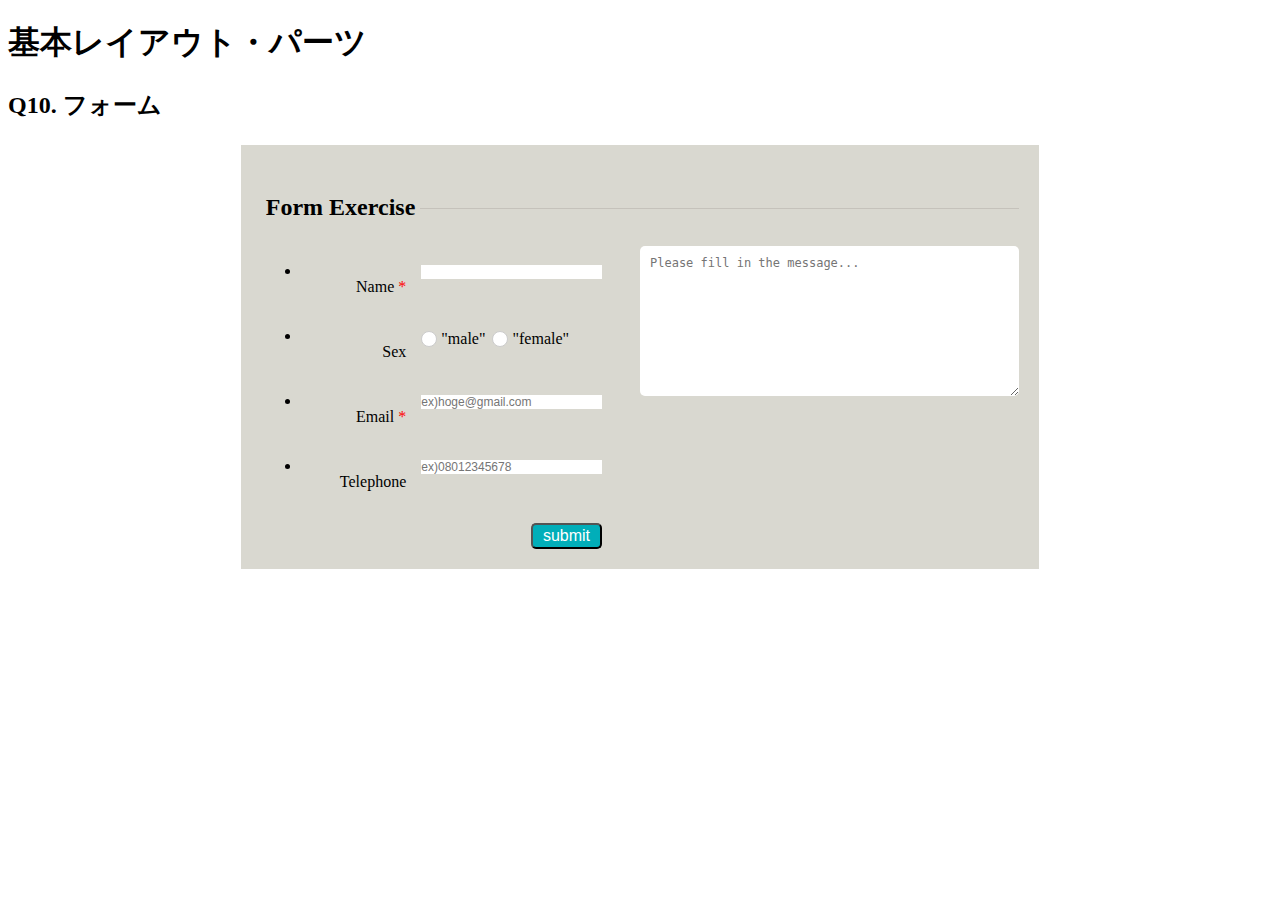
==== layout-parts/q10/index.html @ 524342ce "基本レイアウトq1〜q12の製作が完了しました。" ====
<!DOCTYPE html>
<html>
<head>
    <meta charset="utf-8">
    <meta http-equiv="X-UA-Compatible" content="IE=edge">
    <meta name="viewport" content="width=device-width, initial-scale=1.0, maximum-scale=1.0, user-scalable=no">
    <meta name="format-detection" content="telephone=no">
    <title>基本レイアウト・パーツ</title>
    <link rel="stylesheet" href="http://gizumo-inc.github.io/sample/front-lesson/layout-parts/assets/css/reset.css">
    <link rel="stylesheet" href="http://gizumo-inc.github.io/sample/front-lesson/layout-parts/assets/css/base.css">
    <link rel="stylesheet" href="../assets/css/base.css">
    <link rel="stylesheet" href="css/style.css">
</head>
<body>

<div class="wrapper">
    <h1 class="title">基本レイアウト・パーツ</h1>

    <div class="box">
        <h2 class="headline">
            <p class="headline__txt">Q10. フォーム</p>
        </h2>

        <!--
        Webサイトを作る際、コンタクトフォームを実装する機会がとても多くあります。
        Q7で出てきた、inputやtextarea要素を使えばフォームをつくることができます。
        この課題では、実際にユーザーが入力した値を送れる状態まで作っていただきます。answerの方で確認していただきたいのですが、全ての入力フォームを適当に記述してsubmitボタンを押してみてください。URL欄の最後に「?q10_1=...」という感じの文字列が追加されているのがわかると思います。
        これが、入力した値を送信できている状態です。本来ではこの値をサーバーサイドで受け取ってフォームの処理をするのですが、今回はHTMLを使って送信するまでをやってもらいます。
        answerで入力した値を自分で作ったフォームに全く同じように入力した場合、URLが全く同じように変わる状態にしてください。
        また赤の*(アスタリスク)の部分は必須項目です。必須項目を空にしたまま送信しようとするとアラートが表示される処理も再現しましょう。

        また、この問題はレイアウトが複雑なため、サイズや色の確認のためにデベロッパーツールを見ても構いません。
        ただ全ての答えを見るといったことはしないようにしましょう。

        ■この問題で使う大事なhtml要素
        ・form
        ・input(type="submit")
        -->
        <!-- 回答はここに書いてね -->
        <div class="container">
          <h3><span class="title-line">Form Exercise</span></h3>
          <form class="clearfix">
            <div class="main-area">
              <ul class="main-area-top">
                <li class="clearfix">
                  <p class="text-title">Name<span class="required-point"> *</span></p>
                  <div class="textbox">
                    <input type="text" class="textbox-init" name="q10_1" required>
                  </div>
                </li>
                <li class="clearfix">
                  <p class="text-title">Sex</p>
                  <div class="textbox">
                    <label class="radio-style">
                      <input type="radio" class="radio-btn" value="male" name="q10_2"><span class="radio-text">"male"</span>
                    </label>
                    <label class="radio_style">
                      <input type="radio" class="radio-btn" value="female" name="q10_2"><span class="radio-text">"female"</span>
                    </label>
                  </div>
                </li>
                <li class="clearfix">
                  <p class="text-title">Email<span class="required-point"> *</span></p>
                  <div class="textbox">
                    <input type="text" class="textbox-init" placeholder="ex)hoge@gmail.com" name="q10_3" required>
                  </div>
                </li>
                <li class="clearfix">
                  <p class="text-title">Telephone</p>
                  <div class="textbox">
                    <input type="text" class="textbox-init" placeholder="ex)08012345678" name="q10_4">
                  </div>
                </li>
              </ul>
              <div class="main-area-bottom clearfix">
                <div>
                  <input type="submit" value="submit" class="main-area-bottom-button">
                </div>
              </div>
            </div>
            <div class="side-area">
              <textarea class="side-area-init" placeholder="Please fill in the message..." name="q10_5"></textarea>
            </div>
          </form>
        </div>
        <!-- 回答はここに書いてね -->
    </div>
</div>

</body>
</html>
---- layout-parts/q10/css/style.css ----
@charset "UTF-8";

/* 回答はここに書いてね */
.container {
  background-color: #d9d8d0;
  width: 60%;
  margin: 0 auto;
  padding: 20px;
}

h3 {
  position: relative;
  margin-bottom: 20px;
  font-size: 24px;
  font-weight: bold;
}

h3:before {
  content: "";
  border-top: 1px solid #c5c2bb;
  position:absolute;
  top: 50%;
  left: 0;
  width: 100%;
}

.title-line {
  background-color: #d9d8d0;
  display: inline-block;
  padding: 5px;
  position: relative;
}

.clearfix::after {
  content: "";
  display: block;
  clear: both;
}

.main-area {
  float: left;
  width: 45%;
}

.main-area-top > li {
  margin-bottom: 15px;
}

.text-title {
  float: left;
  text-align: right;
  width: 35%;
}

.required-point {
  color: #ff0000;
}

.textbox {
  margin-left: 10px;
  width: 60%;
  float: right;
}

.textbox-init {
  border: none;
  padding: 0;
  font-size: 12px;
  width: 100%;
  box-sizing: border-box;
  outline: none;
  -webkit-appearance: none;
  -moz-appearance: none;
  appearance: none;
}

.radio-style {
  cursor: pointer;
}

.radio-btn {
  display: none;
}

.radio-text {
  display: inline-block;
  padding: 3px 3px 3px 20px;
  position: relative;
}

.radio-text::before {
  position: absolute;
  top: 50%;
  left: 0;
  width: 14px;
  height: 14px;
  background-color: #fff;
  border: 1px solid #ccc;
  border-radius: 50%;
  margin-top: -8px;
  content: "";
}

.radio-btn:checked + .radio-text::after {
  position: absolute;
  top: 50%;
  left: 5%;
  width: 8px;
  height: 8px;
  background-color: #01aeb9;
  border-radius: 50%;
  margin-top: -4px;
  content: "";
}

.main-area-bottom {
  float: right;
}

.main-area-bottom-button {
  background-color: #01aeb9;
  color: #ffffff;
  border-radius: 5px;
  float: right;
  padding: 2px 10px;
  font-size: 16px;
  cursor: pointer;
}

.side-area {
  float: right;
  width: 50%;
}

.side-area-init {
  width: 100%;
  height: 150px;
  padding: 10px;
  font-size: 12px;
  border-radius: 5px;
  box-sizing: border-box;
  border: none;
}
/* 回答はここに書いてね */
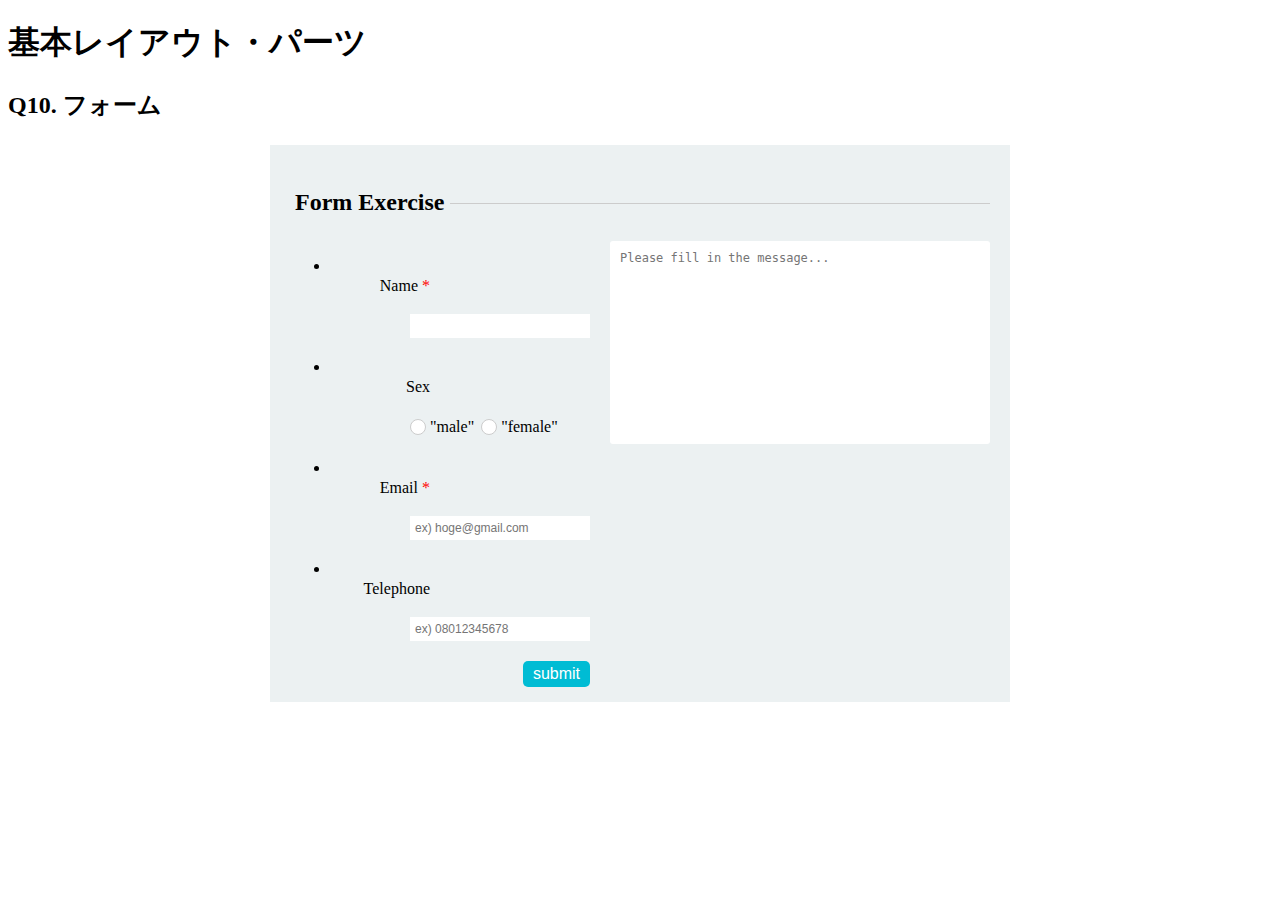
==== commit 15ae9808: "修正をしました。" ====
--- a/layout-parts/q10/index.html
+++ b/layout-parts/q10/index.html
@@ -62,13 +62,13 @@
                 <li class="clearfix">
                   <p class="text-title">Email<span class="required-point"> *</span></p>
                   <div class="textbox">
-                    <input type="text" class="textbox-init" placeholder="ex)hoge@gmail.com" name="q10_3" required>
+                    <input type="text" class="textbox-init" placeholder="ex) hoge@gmail.com" name="q10_3" required>
                   </div>
                 </li>
                 <li class="clearfix">
                   <p class="text-title">Telephone</p>
                   <div class="textbox">
-                    <input type="text" class="textbox-init" placeholder="ex)08012345678" name="q10_4">
+                    <input type="text" class="textbox-init" placeholder="ex) 08012345678" name="q10_4">
                   </div>
                 </li>
               </ul>
--- a/layout-parts/q10/css/style.css
+++ b/layout-parts/q10/css/style.css
@@ -2,10 +2,10 @@
 
 /* 回答はここに書いてね */
 .container {
-  background-color: #d9d8d0;
-  width: 60%;
+  background-color: #ecf1f2;
+  width: 700px;
   margin: 0 auto;
-  padding: 20px;
+  padding: 15px 20px;
 }
 
 h3 {
@@ -15,9 +15,9 @@
   font-weight: bold;
 }
 
-h3:before {
+h3::before {
   content: "";
-  border-top: 1px solid #c5c2bb;
+  border-top: 1px solid #ccc;
   position:absolute;
   top: 50%;
   left: 0;
@@ -25,7 +25,7 @@
 }
 
 .title-line {
-  background-color: #d9d8d0;
+  background-color: #ecf1f2;
   display: inline-block;
   padding: 5px;
   position: relative;
@@ -39,48 +39,42 @@
 
 .main-area {
   float: left;
-  width: 45%;
+  width: 300px;
 }
 
-.main-area-top > li {
-  margin-bottom: 15px;
-}
+.main-area-top > li { margin-bottom: 20px; }
 
 .text-title {
   float: left;
   text-align: right;
-  width: 35%;
+  width: 100px;
+  line-height: 25px;
 }
 
-.required-point {
-  color: #ff0000;
-}
+.required-point { color: #f00; }
 
 .textbox {
   margin-left: 10px;
-  width: 60%;
+  width: 180px;
   float: right;
 }
 
 .textbox-init {
   border: none;
-  padding: 0;
+  padding: 5px;
   font-size: 12px;
   width: 100%;
   box-sizing: border-box;
   outline: none;
   -webkit-appearance: none;
   -moz-appearance: none;
+  -ms-appearance: none;
+  -o-appearance: none;
   appearance: none;
 }
 
-.radio-style {
-  cursor: pointer;
-}
-
-.radio-btn {
-  display: none;
-}
+.radio-style { cursor: pointer; }
+.radio-btn { display: none; }
 
 .radio-text {
   display: inline-block;
@@ -104,41 +98,42 @@
 .radio-btn:checked + .radio-text::after {
   position: absolute;
   top: 50%;
-  left: 5%;
+  left: 4px;
   width: 8px;
   height: 8px;
-  background-color: #01aeb9;
+  background-color: #00bcd4;
   border-radius: 50%;
   margin-top: -4px;
   content: "";
 }
 
-.main-area-bottom {
-  float: right;
-}
+.main-area-bottom { float: right; }
 
 .main-area-bottom-button {
-  background-color: #01aeb9;
-  color: #ffffff;
+  background-color: #00bcd4;
+  color: #fff;
   border-radius: 5px;
   float: right;
-  padding: 2px 10px;
+  border: none;
+  padding: 0 10px;
   font-size: 16px;
+  line-height: 26px;
   cursor: pointer;
 }
 
 .side-area {
   float: right;
-  width: 50%;
+  width: 380px;
 }
 
 .side-area-init {
   width: 100%;
-  height: 150px;
+  height: 203px;
   padding: 10px;
   font-size: 12px;
-  border-radius: 5px;
+  border-radius: 3px;
   box-sizing: border-box;
   border: none;
+  resize: none;
 }
 /* 回答はここに書いてね */
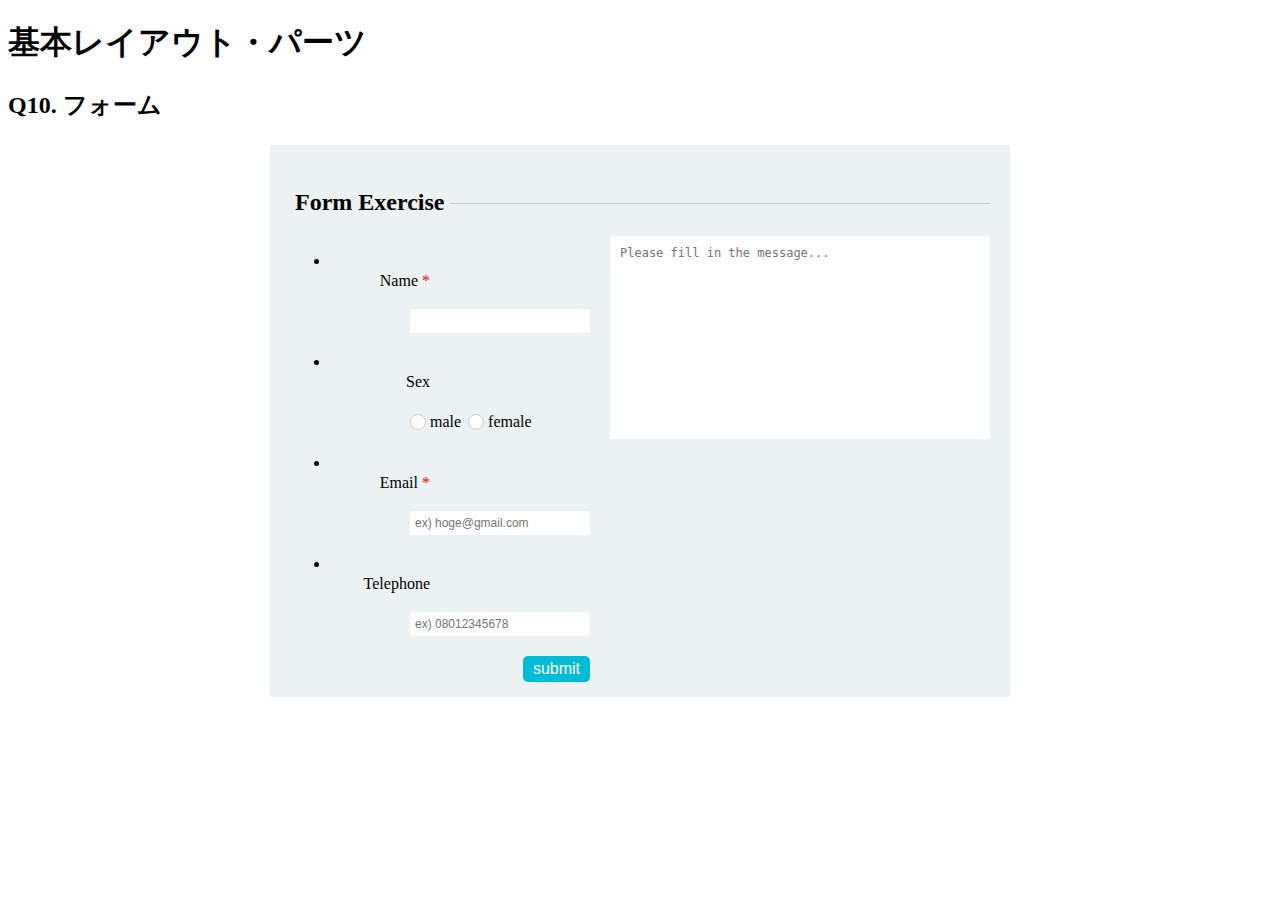
==== commit b61c51ce: "q10修正しました。" ====
--- a/layout-parts/q10/index.html
+++ b/layout-parts/q10/index.html
@@ -52,10 +52,10 @@
                   <p class="text-title">Sex</p>
                   <div class="textbox">
                     <label class="radio-style">
-                      <input type="radio" class="radio-btn" value="male" name="q10_2"><span class="radio-text">"male"</span>
+                      <input type="radio" class="radio-btn" value="male" name="q10_2"><span class="radio-text">male</span>
                     </label>
                     <label class="radio_style">
-                      <input type="radio" class="radio-btn" value="female" name="q10_2"><span class="radio-text">"female"</span>
+                      <input type="radio" class="radio-btn" value="female" name="q10_2"><span class="radio-text">female</span>
                     </label>
                   </div>
                 </li>
--- a/layout-parts/q10/css/style.css
+++ b/layout-parts/q10/css/style.css
@@ -10,7 +10,7 @@
 
 h3 {
   position: relative;
-  margin-bottom: 20px;
+  margin-bottom: 15px;
   font-size: 24px;
   font-weight: bold;
 }
@@ -64,6 +64,7 @@
   padding: 5px;
   font-size: 12px;
   width: 100%;
+  border-radius: 3px;
   box-sizing: border-box;
   outline: none;
   -webkit-appearance: none;
